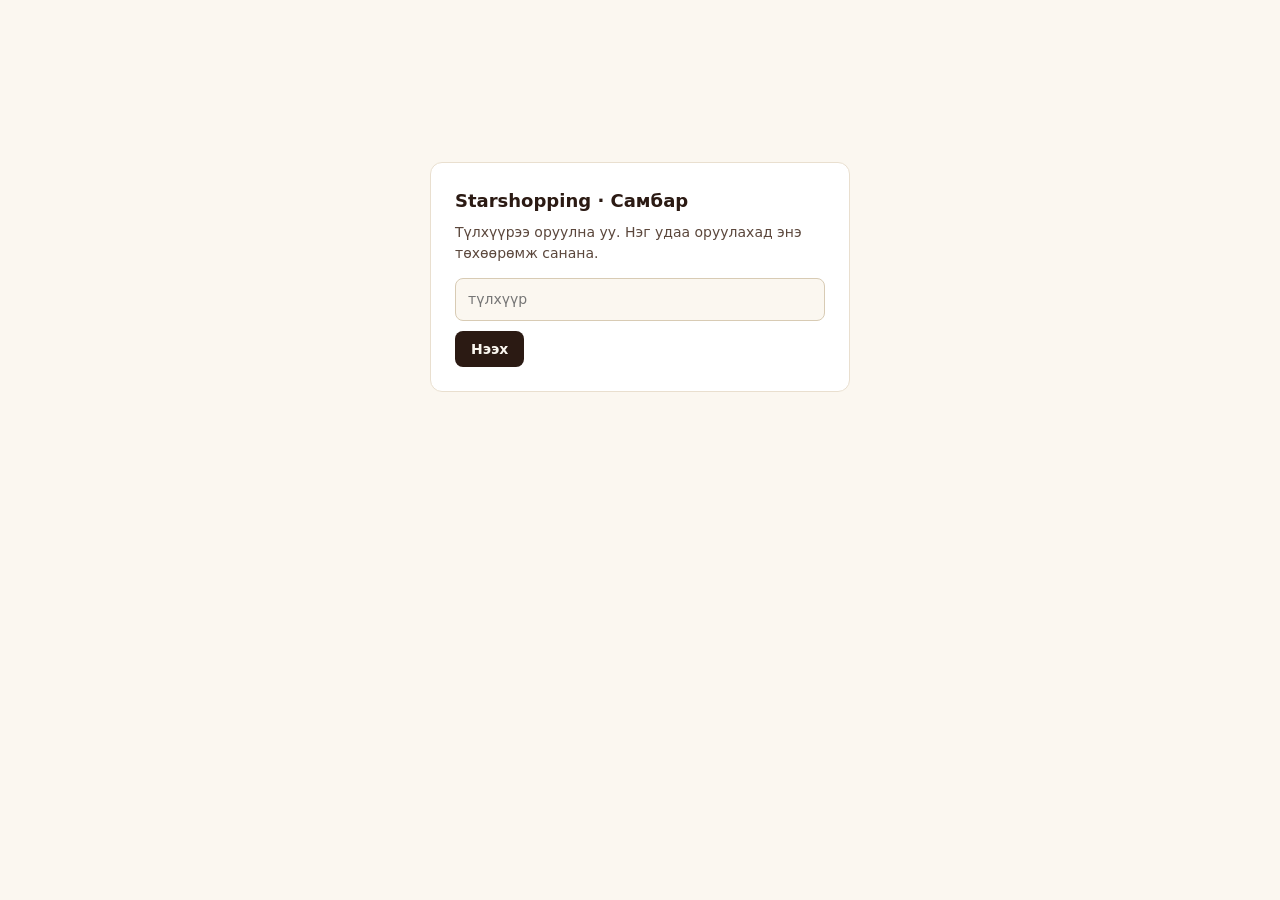
==== board/index.html @ 62c1ef32 "Update index.html" ====
<!doctype html>
<html lang="mn">
<head>
<meta charset="utf-8">
<meta name="viewport" content="width=device-width,initial-scale=1,viewport-fit=cover">
<meta name="robots" content="noindex,nofollow">
<meta name="color-scheme" content="light dark">
<title>Starshopping · Самбар</title>
<script>document.write('<link rel="stylesheet" href="board.css?t='+(Date.now()/60000|0)+'">')</script>
<style>
  .gate{max-width:420px;margin:18vh auto 0;padding:24px;background:var(--s1);border:1px solid var(--ln);border-radius:var(--r);font:14px/1.5 system-ui,sans-serif;color:var(--ink)}
  .gate h1{font-size:18px;margin:0 0 8px}.gate p{color:var(--ink2);margin:0 0 14px}
  .gate input{width:100%;box-sizing:border-box;padding:10px 12px;border:1px solid var(--ln2);border-radius:var(--r-s);background:var(--bg);color:var(--ink);font:inherit}
  .gate button{margin-top:10px;padding:10px 16px;border:0;border-radius:var(--r-s);background:var(--ink);color:var(--bg);font:600 14px system-ui,sans-serif;cursor:pointer}
  .gate .err{color:var(--crit);margin-top:10px}
</style>
</head>
<body>
<div class="gate" id="gate"><h1>Starshopping · Самбар</h1><p>Ачааллаж байна…</p></div>
<!-- Кэшийн хамгаалалт (2026-10-05): GitHub Pages скриптийг 10 минут кэшлэдэг тул push хийсний дараа хуучин код харагддаг байсан.
     Одоо файл бүрд 1 минутын хувилбар (?t=) залгана → push хийснээс 1 минутын дотор шинэ код ачаална. -->
<script>(function(){var t=Math.floor(Date.now()/60000);window.__bt=t;
['icons','render','tests','ops','orders','money','money2','growth','reach','leak','app'].forEach(function(f){document.write('<script src="'+f+'.js?t='+t+'"><\/script>')});})();</script>
</body>
</html>
---- board/board.css ----
:root{color-scheme:light;--bg:#fbf7f0;--s1:#ffffff;--s2:#f6f0e5;--ln:#e9dfcf;--ln2:#d8cbb4;--ln3:#efe7da;--ink:#2b1a13;--ink2:#5b473c;--mut:#786353;--gold:#7f5f24;--gold-a:rgba(127,95,36,.10);--gold-ln:rgba(127,95,36,.5);--good:#0f7a1f;--warn:#8f5f00;--crit:#b02a2a;--blue:#1f5fb0;--f3:#2f6fc0;--on-bm:#fff;--good-a:rgba(15,122,31,.12);--warn-a:rgba(143,95,0,.13);--crit-a:rgba(176,42,42,.12);--blue-a:rgba(47,111,192,.12);--hdr:rgba(251,247,240,.92);--hd2:#f3ece0;--act-h:#efe6d6;--sh:0 8px 26px rgba(69,36,26,.10);--sh2:0 16px 44px rgba(69,36,26,.16);--stage-a:#f4eee2;--stage-b:#ede5d5;--stage-c:#e7ddca;--iso-grid:#e1d6c2;--pc-bg:rgba(255,255,255,.84);--badge-bg:#fff;--badge-ink:#5b473c;--hub:#cfc2ab;--rate-none:#d8cbb4;--rate-hi:#2f6fc0;--rate-mid:#7d9fd1;--rate-lo:#b02a2a;--brain1:#eae2d3;--brain2:#ddd3c0;--brain3:#cfc4ae;--dec-stop:#b02a2a;--dec-go:#1e8a3c;--dec-fix:#2f6fc0;--dec-none:#a08f7c;--st-idle-1:#b6aa96;--st-idle-2:#a59883;--st-idle-3:#938672;--st-idle-4:#6f6252;--st-flow-1:#2f6fc0;--st-flow-2:#255aa0;--st-flow-3:#1c4780;--st-flow-4:#1f5fb0;--st-wait-1:#d29a1c;--st-wait-2:#b28114;--st-wait-3:#8f680f;--st-wait-4:#8f5f00;--st-block-1:#c23a2e;--st-block-2:#9f2e24;--st-block-3:#7e241c;--st-block-4:#b02a2a;--ico-blue:#2f6fc0;--ico-green:#1e8a3c;--ico-light:#ffffff;--ico-body:#45241a;--ico-body-ln:#7a6555;--ico-dots:#87715f;--ico-road:#cbbfa8;--ico-wheel:#45241a;--ico-wheel-ln:#87715f;--ico-chat:#2f6fc0;--ico-chat-ln:#fbf7f0;--ico-ring:#c9bfae;--ico-grey:#b9c4d6;--ico-grey2:#e6ecf6;--ico-screen:#12325f;--ico-card:#c9a26b;--ico-tape:#e9dcc3;--ico-metal:#cfc8bb;--shd:#3b2414;--shd-o:.26;--edge:rgba(255,255,255,.6);--glow-o:.28;--parcel:#d9b36f;--parcel2:#8c6a33;--beam:#4fa3ff;--img-day:block;--img-night:none;--scn-bg:radial-gradient(ellipse 70% 60% at 50% 45%,#f1e4d4 0%,#e8d8c8 55%,#dfcdbb 100%);--r:12px;--r-s:8px;--gap:10px}@media (prefers-color-scheme:dark){:root:not([data-theme="light"]){color-scheme:dark;--bg:#0e0d0c;--s1:#161514;--s2:#1c1a18;--ln:#2a2724;--ln2:#38342f;--ln3:#201e1b;--ink:#ede8df;--ink2:#b3aa9b;--mut:#857d70;--gold:#c9a96a;--gold-a:rgba(201,169,106,.08);--gold-ln:rgba(201,169,106,.38);--good:#7bc08a;--warn:#d9b061;--crit:#d8736b;--blue:#7f9fc4;--f3:#8fabcc;--on-bm:#14110c;--good-a:rgba(123,192,138,.13);--warn-a:rgba(217,176,97,.14);--crit-a:rgba(216,115,107,.15);--blue-a:rgba(143,171,204,.13);--hdr:rgba(14,13,12,.92);--hd2:#1a1816;--act-h:#201d1a;--sh:0 8px 26px rgba(0,0,0,.45);--sh2:0 16px 44px rgba(0,0,0,.65);--stage-a:#1a1816;--stage-b:#12110f;--stage-c:#0d0c0b;--iso-grid:#1c1a17;--pc-bg:rgba(22,21,20,.82);--badge-bg:#121110;--badge-ink:#b3aa9b;--hub:#38342f;--rate-none:#2a2724;--rate-hi:#7f9fc4;--rate-mid:#5b7898;--rate-lo:#c9574f;--brain1:#4a443b;--brain2:#383229;--brain3:#2a261f;--dec-stop:#d8736b;--dec-go:#7bc08a;--dec-fix:#8fabcc;--dec-none:#6f675b;--st-idle-1:#433d35;--st-idle-2:#38332c;--st-idle-3:#2e2a24;--st-idle-4:#8c8476;--st-flow-1:#5b86b8;--st-flow-2:#486f9a;--st-flow-3:#385878;--st-flow-4:#a3c0e0;--st-wait-1:#d2a24a;--st-wait-2:#b08538;--st-wait-3:#8a6a2d;--st-wait-4:#e6c987;--st-block-1:#c9574f;--st-block-2:#a14640;--st-block-3:#7d3732;--st-block-4:#e49a94;--ico-blue:#a3c0e0;--ico-green:#7bc08a;--ico-light:#ece6da;--ico-body:#211f1c;--ico-body-ln:#5a5348;--ico-dots:#6f675b;--ico-road:#433d35;--ico-wheel:#1e1c19;--ico-wheel-ln:#7d7567;--ico-chat:#6b97cc;--ico-chat-ln:#12110f;--ico-ring:#3d4a5e;--ico-grey:#b9c4d6;--ico-grey2:#e6ecf6;--ico-screen:#121c2e;--ico-card:#a98957;--ico-tape:#d8c9a8;--ico-metal:#7d7567;--shd:#000;--shd-o:.55;--edge:rgba(255,255,255,.12);--glow-o:.28;--parcel:#e2bd78;--parcel2:#8c6a33;--beam:#7fd0ff;--img-day:none;--img-night:block;--scn-bg:radial-gradient(ellipse 70% 60% at 50% 45%,#2b282e 0%,#1f1d22 55%,#141216 100%)}}:root[data-theme="dark"]{color-scheme:dark;--bg:#0e0d0c;--s1:#161514;--s2:#1c1a18;--ln:#2a2724;--ln2:#38342f;--ln3:#201e1b;--ink:#ede8df;--ink2:#b3aa9b;--mut:#857d70;--gold:#c9a96a;--gold-a:rgba(201,169,106,.08);--gold-ln:rgba(201,169,106,.38);--good:#7bc08a;--warn:#d9b061;--crit:#d8736b;--blue:#7f9fc4;--f3:#8fabcc;--on-bm:#14110c;--good-a:rgba(123,192,138,.13);--warn-a:rgba(217,176,97,.14);--crit-a:rgba(216,115,107,.15);--blue-a:rgba(143,171,204,.13);--hdr:rgba(14,13,12,.92);--hd2:#1a1816;--act-h:#201d1a;--sh:0 8px 26px rgba(0,0,0,.45);--sh2:0 16px 44px rgba(0,0,0,.65);--stage-a:#1a1816;--stage-b:#12110f;--stage-c:#0d0c0b;--iso-grid:#1c1a17;--pc-bg:rgba(22,21,20,.82);--badge-bg:#121110;--badge-ink:#b3aa9b;--hub:#38342f;--rate-none:#2a2724;--rate-hi:#7f9fc4;--rate-mid:#5b7898;--rate-lo:#c9574f;--brain1:#4a443b;--brain2:#383229;--brain3:#2a261f;--dec-stop:#d8736b;--dec-go:#7bc08a;--dec-fix:#8fabcc;--dec-none:#6f675b;--st-idle-1:#433d35;--st-idle-2:#38332c;--st-idle-3:#2e2a24;--st-idle-4:#8c8476;--st-flow-1:#5b86b8;--st-flow-2:#486f9a;--st-flow-3:#385878;--st-flow-4:#a3c0e0;--st-wait-1:#d2a24a;--st-wait-2:#b08538;--st-wait-3:#8a6a2d;--st-wait-4:#e6c987;--st-block-1:#c9574f;--st-block-2:#a14640;--st-block-3:#7d3732;--st-block-4:#e49a94;--ico-blue:#a3c0e0;--ico-green:#7bc08a;--ico-light:#ece6da;--ico-body:#211f1c;--ico-body-ln:#5a5348;--ico-dots:#6f675b;--ico-road:#433d35;--ico-wheel:#1e1c19;--ico-wheel-ln:#7d7567;--ico-chat:#6b97cc;--ico-chat-ln:#12110f;--ico-ring:#3d4a5e;--ico-grey:#b9c4d6;--ico-grey2:#e6ecf6;--ico-screen:#121c2e;--ico-card:#a98957;--ico-tape:#d8c9a8;--ico-metal:#7d7567;--shd:#000;--shd-o:.55;--edge:rgba(255,255,255,.12);--glow-o:.28;--parcel:#e2bd78;--parcel2:#8c6a33;--beam:#7fd0ff;--img-day:none;--img-night:block;--scn-bg:radial-gradient(ellipse 70% 60% at 50% 45%,#2b282e 0%,#1f1d22 55%,#141216 100%)}*{box-sizing:border-box}html{-webkit-text-size-adjust:100%}body{margin:0;background:var(--bg);color:var(--ink);font:14.5px/1.55 system-ui,-apple-system,"Segoe UI",Roboto,sans-serif;padding:env(safe-area-inset-top) 0 calc(48px + env(safe-area-inset-bottom));-webkit-font-smoothing:antialiased;transition:background-color .2s ease,color .2s ease}.w{max-width:1440px;margin:0 auto;padding:0 18px}a{color:inherit;text-decoration:none}.nm,.kv,.pcv,.vv,.mini b,.row b,.sr b,.pcr b{font-variant-numeric:tabular-nums}/* ── header ── */header{position:sticky;top:0;z-index:30;background:var(--hdr);-webkit-backdrop-filter:blur(14px);backdrop-filter:blur(14px);border-bottom:1px solid var(--ln);padding:11px 0;margin-bottom:18px}.hd{display:flex;align-items:center;gap:var(--gap);flex-wrap:wrap}.bm{width:30px;height:30px;border-radius:9px;background:linear-gradient(135deg,var(--gold),#7f6030);display:grid;place-items:center;color:var(--on-bm);font-weight:800;font-size:14px;flex:none}.bt{font-size:14.5px;font-weight:700;line-height:1.2}.bs{font-size:11.5px;color:var(--mut);line-height:1.3}.sp{flex:1}.chip{font-size:11px;color:var(--ink2);border:1px solid var(--ln2);border-radius:999px;padding:4px 11px;display:inline-flex;align-items:center;gap:6px;white-space:nowrap;background:var(--s1)}.chip.gold{border-color:var(--gold-ln);color:var(--gold);font-weight:650}.chip.gold em{font-style:normal;color:var(--mut);font-weight:400}.chip.crit{border-color:var(--crit);color:var(--crit);font-weight:750}.dot{width:6px;height:6px;border-radius:50%;background:var(--good)}.dot.off{background:var(--mut)}.rf,.tb{background:transparent;color:var(--gold);border:1px solid var(--gold-ln);padding:6px 14px;border-radius:var(--r-s);font:inherit;font-weight:650;font-size:12.5px;line-height:1.2;cursor:pointer}.rf:hover,.tb:hover{border-color:var(--gold);background:var(--gold-a)}.tb{color:var(--ink2);border-color:var(--ln2);padding:6px 11px;white-space:nowrap}.tb:focus-visible,.rf:focus-visible{outline:2px solid var(--gold);outline-offset:2px}/* ── KPI ── */.kpi{display:grid;grid-template-columns:repeat(7,1fr);gap:var(--gap);margin-bottom:18px}@media(max-width:1340px){.kpi{grid-template-columns:repeat(4,1fr)}}@media(max-width:1100px){.kpi{grid-template-columns:repeat(3,1fr)}}@media(max-width:620px){.kpi{grid-template-columns:repeat(2,1fr)}}.k{background:var(--s1);border:1px solid var(--ln);border-radius:var(--r);padding:13px 14px 12px;min-width:0}.kl{color:var(--mut);font-size:10px;text-transform:uppercase;letter-spacing:.1em;font-weight:700}.kv{font-size:24px;font-weight:700;margin-top:6px;letter-spacing:-.02em;line-height:1.1;overflow-wrap:anywhere}.ks{color:var(--ink2);font-size:11.5px;margin-top:4px;line-height:1.4}.k.good .kv{color:var(--good)}.k.crit .kv{color:var(--crit)}.k.warn .kv{color:var(--warn)}.k.sea{padding:0;position:relative;cursor:pointer}.k.sea>summary{list-style:none;padding:13px 14px 12px;display:block}.k.sea>summary::-webkit-details-marker{display:none}.k.sea>summary::after{content:"▾";position:absolute;right:12px;top:11px;color:var(--mut);font-size:11px}.k.sea[open]>summary::after{content:"▴"}.k.sea[open]{border-color:var(--ln2)}.sl{position:absolute;right:-1px;left:auto;width:330px;max-width:88vw;top:100%;margin-top:6px;background:var(--s1);border:1px solid var(--ln2);border-radius:var(--r);z-index:60;max-height:320px;overflow:auto;box-shadow:var(--sh2);padding:4px 0}.sr{display:flex;justify-content:space-between;gap:10px;padding:8px 13px;font-size:12px;border-bottom:1px solid var(--ln3)}.sr span{color:var(--ink2);flex:1;min-width:0}.sr b{white-space:nowrap;font-weight:650;flex:none}.sr.good b{color:var(--good)}.sr.warn b{color:var(--warn)}.sr.crit b{color:var(--crit)}.si{padding:2px 13px 8px;font-size:10.5px;color:var(--mut);line-height:1.45}.si.sn{border-top:1px solid var(--ln);padding-top:8px;margin-top:2px}/* ── duties table ── */table.dut td{white-space:normal;vertical-align:top}table.dut td.wh{color:var(--mut);font-size:11.5px;white-space:nowrap}table.dut .dh{color:var(--mut);font-size:11px;margin-top:3px;line-height:1.45;max-width:340px}.ds{display:inline-block;padding:3px 9px;border-radius:999px;font-size:10.5px;font-weight:700;white-space:nowrap}.ds.ok{background:var(--good-a);color:var(--good)}.ds.warn{background:var(--warn-a);color:var(--warn)}.ds.crit{background:var(--crit-a);color:var(--crit)}.ds.auto{background:var(--blue-a);color:var(--f3)}tr.r-crit td{background:var(--crit-a)}/* ── stage ── */.main{display:grid;grid-template-columns:1fr 330px;gap:14px;align-items:start}.main>div{min-width:0} /* a wide table inside must scroll in its box, not widen the page */@media(max-width:1100px){.main{grid-template-columns:1fr}}.stage{background:radial-gradient(ellipse 66% 52% at 50% 46%,var(--stage-a) 0%,var(--stage-b) 68%,var(--stage-c) 100%);border:1px solid var(--ln);border-radius:16px;padding:6px;overflow:hidden;position:relative}.scene{position:relative}.scene svg{display:block;width:100%;height:auto}.legend{display:flex;flex-wrap:wrap;gap:6px 16px;padding:10px 12px;border-top:1px solid var(--ln);margin-top:4px;font-size:11px;color:var(--mut)}.lg{display:inline-flex;align-items:center;gap:6px}.sw{width:9px;height:9px;border-radius:2px;transform:rotate(45deg)}.pc{position:absolute;background:var(--pc-bg);-webkit-backdrop-filter:blur(7px);backdrop-filter:blur(7px);border:1px solid var(--ln2);border-radius:var(--r);padding:10px 12px 9px;display:block;box-shadow:var(--sh)}.pc:hover{border-color:var(--gold)}.pct{font-size:8.6px;letter-spacing:.14em;font-weight:800;color:var(--st);display:flex;align-items:center;gap:7px;white-space:nowrap}.pcd{width:7px;height:7px;border-radius:2px;transform:rotate(45deg);background:var(--st);flex:none}.pcv{font-size:21px;font-weight:750;margin:6px 0 8px;line-height:1;color:var(--ink)}.pcv em{font-style:normal;font-size:10px;color:var(--mut);font-weight:500;margin-left:6px;letter-spacing:0}.pcr{display:flex;justify-content:space-between;gap:9px;font-size:10.4px;color:var(--mut);border-top:1px solid var(--ln3);padding:4px 0 3px}.pcr b{font-weight:650;color:var(--ink2);white-space:nowrap}.pca{color:var(--gold);font-size:10px;font-weight:700;margin-top:6px;letter-spacing:.02em}@media(max-width:1260px){.pc{padding:8px 10px 7px}.pct{font-size:8px;letter-spacing:.11em}.pcv{font-size:18px;margin:5px 0 6px}.pcv em{font-size:9.4px;margin-left:5px}.pcr{font-size:9.6px;padding:3px 0 2px}.pca{font-size:9.4px;margin-top:5px}}/* ── icon motion (unchanged) ── */.ico{transform-box:fill-box}.fl{animation:fall 2.4s ease-in infinite}.fl.b{animation-delay:.8s}.fl.c{animation-delay:1.6s}@keyframes fall{0%{transform:translateY(0);opacity:0}15%{opacity:1}70%{transform:translateY(20px);opacity:1}85%{transform:translateY(24px);opacity:0}100%{opacity:0}}.dp{animation:drop 2.4s ease-out infinite;animation-delay:.6s}@keyframes drop{0%,40%{transform:translateY(-4px);opacity:0}55%{opacity:1}100%{transform:translateY(12px);opacity:0}}.pl{transform-box:fill-box;transform-origin:center;animation:puls 2s ease-in-out infinite}@keyframes puls{0%,100%{transform:scale(1);opacity:.85}50%{transform:scale(1.18);opacity:1}}.wv{opacity:0;transform-box:fill-box;transform-origin:left center;animation:wave 2.1s ease-out infinite}.wv.b{animation-delay:.35s}.wv.c{animation-delay:.7s}@keyframes wave{0%{opacity:0;transform:scaleX(.6)}30%{opacity:.95}100%{opacity:0;transform:scaleX(1)}}.bb{transform-box:fill-box;transform-origin:bottom left;animation:pop 3.2s ease-in-out infinite}.bb.b{transform-origin:bottom right;animation-delay:1.6s}@keyframes pop{0%{transform:scale(.4);opacity:0}10%{transform:scale(1.06);opacity:1}18%{transform:scale(1)}70%{transform:scale(1);opacity:1}82%{transform:scale(.9);opacity:0}100%{opacity:0}}.dt{animation:bounce 1.1s ease-in-out infinite}.dt.b{animation-delay:.16s}.dt.c{animation-delay:.32s}@keyframes bounce{0%,60%,100%{transform:translateY(0);opacity:.55}30%{transform:translateY(-3.5px);opacity:1}}.stp{transform-box:fill-box;transform-origin:center;animation:stamp 3s cubic-bezier(.45,0,.2,1) infinite}@keyframes stamp{0%{transform:translateY(-8px) scale(.85);opacity:0}18%{opacity:1}34%{transform:translateY(16px) scale(1)}44%{transform:translateY(12px) scale(1)}78%{transform:translateY(12px) scale(1);opacity:1}92%{transform:translateY(-8px) scale(.85);opacity:0}100%{opacity:0}}.ck{animation:draw 2.8s ease-in-out infinite}@keyframes draw{0%{stroke-dashoffset:24}25%{stroke-dashoffset:0}80%{stroke-dashoffset:0}92%{stroke-dashoffset:24}100%{stroke-dashoffset:24}}.trk{animation:bob 1.7s ease-in-out infinite}@keyframes bob{0%,100%{transform:translate(0,0)}25%{transform:translate(1px,-1px)}75%{transform:translate(-1px,0)}}.whl{transform-box:fill-box;transform-origin:center;animation:spin 1.5s linear infinite}@keyframes spin{to{transform:rotate(360deg)}}.rd{animation:road 1.2s linear infinite}@keyframes road{to{stroke-dashoffset:-14}}.ico.fast .fl,.ico.fast .dp{animation-duration:1.3s}.ico.fast .fl.b{animation-delay:.43s}.ico.fast .fl.c{animation-delay:.86s}.ico.fast .pl{animation-duration:1.1s}.ico.fast .wv{animation-duration:1.2s}.ico.fast .wv.b{animation-delay:.2s}.ico.fast .wv.c{animation-delay:.4s}.ico.fast .bb{animation-duration:1.9s}.ico.fast .bb.b{animation-delay:.95s}.ico.fast .stp{animation-duration:1.8s}.ico.fast .ck{animation-duration:1.6s}.ico.fast .whl{animation-duration:.55s}.ico.fast .rd{animation-duration:.45s}.ico.fast .trk{animation-duration:1s}.ico.dim{opacity:.42}.lnk{animation:march 1.4s linear infinite}@keyframes march{to{stroke-dashoffset:-16}}.lnk.fast{animation-duration:.6s}@media(prefers-reduced-motion:reduce){.fl,.dp,.pl,.wv,.bb,.dt,.stp,.ck,.trk,.whl,.rd,.lnk{animation:none}.wv,.bb{opacity:1}.ck{stroke-dashoffset:0}}/* ── sections ── */h2{font-size:10.5px;letter-spacing:.16em;text-transform:uppercase;color:var(--mut);margin:28px 0 11px;font-weight:700;display:flex;align-items:center;gap:10px}h2:after{content:"";flex:1;height:1px;background:var(--ln)}.side{background:var(--s1);border:1px solid var(--ln);border-radius:14px;overflow:hidden;position:sticky;top:78px}.sh{padding:12px 15px;border-bottom:1px solid var(--ln);display:flex;align-items:center;gap:8px}.sh b{font-size:10.5px;letter-spacing:.12em;text-transform:uppercase;color:var(--gold);font-weight:700}.row{display:flex;justify-content:space-between;gap:12px;padding:8px 15px;font-size:12.5px;border-bottom:1px solid var(--ln3)}.row:last-child{border-bottom:0}.row span{color:var(--ink2)}.row b{font-weight:650;white-space:nowrap}.row.hd2{background:var(--hd2);color:var(--mut);font-size:10px;text-transform:uppercase;letter-spacing:.1em;font-weight:700;padding:7px 15px;border-bottom:1px solid var(--ln)}.row b.good{color:var(--good)}.row b.crit{color:var(--crit)}.row b.warn{color:var(--warn)}.note{padding:11px 15px;font-size:11.5px;color:var(--mut);line-height:1.5;border-top:1px solid var(--ln)}.rail{display:grid;grid-template-columns:repeat(6,1fr);gap:var(--gap)}@media(max-width:1000px){.rail{grid-template-columns:repeat(3,1fr)}}@media(max-width:560px){.rail{grid-template-columns:repeat(2,1fr)}}.r3{grid-template-columns:repeat(3,1fr)}@media(max-width:560px){.r3{grid-template-columns:repeat(2,1fr)}}.act{background:var(--s1);border:1px solid var(--ln);border-radius:var(--r);padding:13px 14px;display:block;transition:border-color .15s,background-color .15s}.act:hover{border-color:var(--gold);background:var(--act-h)}.act .ic{font-size:17px;line-height:1}.act .nm{font-weight:650;margin-top:8px;font-size:13px}.act .sb{color:var(--mut);font-size:11px;margin-top:2px}.todo{background:var(--s1);border:1px solid var(--ln);border-radius:var(--r);overflow:hidden}.td{display:flex;gap:11px;align-items:flex-start;padding:12px 15px;border-bottom:1px solid var(--ln)}.td:last-child{border-bottom:0}.pri{width:3px;align-self:stretch;border-radius:2px;flex:none;background:var(--ln2)}.pri.p1{background:var(--crit)}.pri.p2{background:var(--warn)}.td .tx{flex:1;font-size:13.5px;line-height:1.45}.go{color:var(--gold);font-size:11.5px;font-weight:650;white-space:nowrap;border:1px solid var(--ln2);padding:5px 10px;border-radius:7px;display:inline-block}.go:hover{border-color:var(--gold);background:var(--gold-a)}.t{background:var(--s1);border:1px solid var(--ln);border-radius:14px;padding:17px 19px;margin-bottom:11px}.t.stop{border-color:var(--crit)}.t.go{border-color:var(--good)}.t.fix{border-color:var(--warn)}.th{display:flex;flex-wrap:wrap;gap:11px;align-items:center;justify-content:space-between}.tn{font-size:17px;font-weight:700}.b{padding:5px 14px;border-radius:999px;font-size:11.5px;font-weight:800;letter-spacing:.05em;display:inline-flex;gap:6px}.b.stop{background:var(--crit-a);color:var(--crit)}.b.go{background:var(--good-a);color:var(--good)}.b.wait{background:var(--blue-a);color:var(--f3)}.b.fix{background:var(--warn-a);color:var(--warn)}.hy{color:var(--mut);font-size:12px;margin-top:7px;font-style:italic}.rs{color:var(--ink2);font-size:13px;margin-top:9px;line-height:1.5}.track{height:6px;background:var(--ln);border-radius:3px;margin-top:13px;position:relative;overflow:hidden}.track>i{display:block;height:100%;border-radius:3px;background:var(--f3)}.track>u{position:absolute;top:-3px;width:2px;height:12px;background:var(--crit);border-radius:1px}.tl{display:flex;justify-content:space-between;color:var(--mut);font-size:10.5px;margin-top:5px}.mini{display:grid;grid-template-columns:repeat(auto-fit,minmax(82px,1fr));gap:9px;margin-top:13px;padding-top:13px;border-top:1px solid var(--ln)}.mini div{font-size:10.5px;color:var(--mut)}.mini b{display:block;color:var(--ink);font-size:14.5px;font-weight:650;margin-bottom:2px}.al{background:var(--s1);border:1px solid var(--ln);border-left:3px solid var(--warn);border-radius:9px;padding:11px 14px;margin-bottom:7px;font-size:13px;display:flex;gap:10px;align-items:baseline}.al.crit{border-left-color:var(--crit)}.al .tag{font-size:9.5px;text-transform:uppercase;letter-spacing:.08em;color:var(--mut);font-weight:700;flex:none}.sc{overflow-x:auto;background:var(--s1);border:1px solid var(--ln);border-radius:var(--r)}table{width:100%;border-collapse:collapse;font-size:12.5px}th,td{text-align:left;padding:9px 12px;border-bottom:1px solid var(--ln);white-space:nowrap}tr:last-child td{border-bottom:0}th{color:var(--mut);font-size:9.5px;text-transform:uppercase;letter-spacing:.08em;font-weight:700}.em{color:var(--mut);font-size:13px;padding:17px;background:var(--s1);border:1px dashed var(--ln2);border-radius:var(--r);text-align:center}footer{margin-top:34px;padding-top:16px;border-top:1px solid var(--ln);color:var(--mut);font-size:11px;display:flex;flex-wrap:wrap;gap:5px 18px}/* ── phone ── */.stack{display:none}@media(max-width:900px){.scene{display:none}.stage{background:none;border:0;padding:0}.legend{display:none}.stack{display:block}.w{padding:0 14px}header{padding:9px 0;margin-bottom:14px}.hd{gap:8px}.bs{font-size:11px}.kv{font-size:22px}.k{padding:12px 12px 11px}.side{position:static}}.sp2{background:var(--s1);border:1px solid var(--ln);border-radius:var(--r);padding:12px 14px;margin-bottom:8px;display:flex;gap:12px;align-items:center}.sp2 .d{width:10px;height:10px;border-radius:3px;transform:rotate(45deg);flex:none}.sp2 .tt{flex:1;min-width:0}.sp2 .n1{font-size:11px;letter-spacing:.08em;text-transform:uppercase;color:var(--mut);font-weight:700}.sp2 .n2{font-size:12px;color:var(--ink2);margin-top:2px}.sp2 .vv{font-size:19px;font-weight:700}
/* theme toggle */.tb{min-width:104px;text-align:center}
select{background-color:var(--s2);color:var(--ink)}select option{background:var(--s1);color:var(--ink)}
/* НҮҮР v2 (2026-10-05): мөнгө / үйл ажиллагаа / Meta */
.sec{display:flex;align-items:center;gap:8px;flex-wrap:wrap;margin:20px 0 9px}.sec:first-child{margin-top:0}.sec b{font-size:10.5px;letter-spacing:.16em;text-transform:uppercase;color:var(--mut);font-weight:700}.sec .sd{font-size:11px;color:var(--mut)}.sec select{font:inherit;font-size:12px;padding:5px 8px;border:1px solid var(--ln2);border-radius:var(--r-s);max-width:220px}
.seg{display:inline-flex;border:1px solid var(--ln2);border-radius:999px;overflow:hidden}.pt{font:inherit;font-size:12px;font-weight:650;padding:5px 13px;background:transparent;color:var(--ink2);border:0;cursor:pointer}.pt.on{background:var(--ink);color:var(--bg)}
.krow{display:grid;gap:var(--gap);margin-bottom:12px;grid-template-columns:repeat(var(--c,4),minmax(0,1fr))}.krow3{--c:3}.krow4{--c:4}.krow5{--c:5}.krow6{--c:6}.krow7{--c:7}
@media(max-width:1100px){.krow4,.krow5,.krow6{--c:3}.krow7{--c:4}}@media(max-width:700px){.krow,.krow4,.krow5,.krow6,.krow7{--c:2}.krow3{--c:1}}
[data-per="m"] .per.a,[data-per="a"] .per.m{display:none}
.k.mt .kv{font-size:27px}.k.mt .sl{width:380px}
a.k.cnt{display:block;transition:border-color .15s}a.k.cnt:hover{border-color:var(--gold)}a.k.cnt.zero .kv{color:var(--mut)}a.k.cnt.crit .kv{color:var(--crit)}a.k.cnt.warn .kv{color:var(--warn)}
#metaw details.ads{margin-top:4px}#metaw details.ads>summary{cursor:pointer;color:var(--ink2);font-size:12.5px;padding:6px 2px}#metaw .sc{margin-top:6px}#metaw .dh{color:var(--mut);font-size:11px;margin-top:3px;line-height:1.4}
.repf{display:flex;gap:8px;align-items:center;flex-wrap:wrap;padding:10px 15px;border-bottom:1px solid var(--ln)}.repf input[type=date]{font:inherit;font-size:12px;padding:4px 7px;border:1px solid var(--ln2);border-radius:var(--r-s);background:var(--s2);color:var(--ink);flex:1;min-width:120px}

/* ── НҮҮР v4 «Нэг дэлгэц» (2026-10-22, эзний баталсан mockup): зүүн Өнөөдөр · төв 3D · баруун цонх · доод мөнгө · доошоо хураангуй.
   Фонт: Manrope (UI) + JetBrains Mono (тоо, шошго). Өнгө — дээрх токенууд хэвээр. ── */
body.v4{font-family:"Manrope",system-ui,-apple-system,"Segoe UI",sans-serif;font-size:13.5px;padding-bottom:env(safe-area-inset-bottom)}
body.v4 .w4{max-width:none;padding:0}
body.v4 header{margin-bottom:0;padding:8px 0}
body.v4 header .hd{padding:0 16px;flex-wrap:nowrap;overflow-x:auto;scrollbar-width:none}
body.v4 header .hd::-webkit-scrollbar{display:none}
body.v4 .bm{width:26px;height:26px;border-radius:7px;font-size:12px}
body.v4 .bt{font-size:14px;font-weight:800}body.v4 .bs{font-family:"JetBrains Mono",ui-monospace,monospace;font-size:10.5px;white-space:nowrap}
body.v4 .nav{margin:0 0 0 14px;gap:2px;flex-wrap:nowrap}body.v4 .nav a{padding:6px 11px;border-color:transparent;background:transparent;font-size:12.5px}body.v4 .nav a.on{background:var(--ink);color:var(--bg)}
body.v4 .chip{font-family:"JetBrains Mono",ui-monospace,monospace;font-size:10.5px}
body.v4 .em{padding:10px}
.st4{display:grid;grid-template-columns:280px minmax(0,1fr) 460px;position:relative;height:calc(100vh - 170px);min-height:560px;max-height:880px;border-top:1px solid var(--ln)}
.st4.closed{grid-template-columns:280px minmax(0,1fr) 0}.st4.closed .drw4{display:none}
.rail4,.drw4{background:var(--s1);min-height:0;overflow:auto;display:flex;flex-direction:column;min-width:0}
.rail4{border-right:1px solid var(--ln)}.drw4{border-left:1px solid var(--ln)}
.ph{padding:13px 16px 9px;display:flex;align-items:baseline;gap:8px;border-bottom:1px solid var(--ln3);position:sticky;top:0;background:var(--s1);z-index:2}
.ph.sub{position:static;margin-top:6px;border-top:1px solid var(--ln3)}
.ph b{font-size:15px;font-weight:800;letter-spacing:-.01em}.ph .n{font-family:"JetBrains Mono",ui-monospace,monospace;font-size:11px;color:var(--mut)}
.ph .x{margin-left:auto;border:0;background:transparent;color:var(--mut);font-size:18px;cursor:pointer;line-height:1;padding:0 2px}
.todo4{list-style:none;margin:0;padding:6px 8px;display:flex;flex-direction:column;gap:1px}
.todo4 li{display:grid;grid-template-columns:34px minmax(0,1fr) auto;gap:10px;align-items:center;padding:9px 8px;border-radius:10px}
.todo4 li:hover{background:var(--s2)}
.todo4 .cnt{font-family:"JetBrains Mono",ui-monospace,monospace;font-weight:700;font-size:18px;letter-spacing:-.03em;text-align:right;font-variant-numeric:tabular-nums;color:var(--mut)}
.todo4 .cnt.crit{color:var(--crit)}.todo4 .cnt.warn{color:var(--warn)}.todo4 .cnt.ok{color:var(--good)}
.todo4 .tt4{font-size:13px;line-height:1.35;min-width:0;overflow-wrap:anywhere}.todo4 .tt4 small{display:block;color:var(--mut);font-size:11px;margin-top:1px}
.todo4.nx li{grid-template-columns:10px minmax(0,1fr);row-gap:6px}.todo4.nx .pri{grid-column:1;grid-row:1/3;align-self:start;display:block;width:4px;min-width:4px;height:26px;border-radius:2px}.todo4.nx .tt4{grid-column:2;grid-row:1}.todo4.nx .go4{grid-column:2;grid-row:2;justify-self:start}.todo4.nx li>span:empty{display:none}.todo4 .pri{width:4px;height:26px;border-radius:2px;background:var(--ln2)}.todo4 .pri.p1{background:var(--crit)}.todo4 .pri.p2{background:var(--warn)}
.go4{font:600 11.5px "Manrope",system-ui,sans-serif;color:var(--ink);background:var(--s2);border:1px solid var(--ln);border-radius:8px;padding:5px 9px;text-decoration:none;white-space:nowrap;cursor:pointer}
.go4.p{background:var(--ink);color:var(--bg);border-color:var(--ink)}
.rail4 .foot{margin-top:auto;padding:12px 16px;border-top:1px solid var(--ln3);font-size:11.5px;color:var(--mut);line-height:1.5}
.em4{padding:10px 16px;color:var(--mut);font-size:12.5px}
.map4{position:relative;min-width:0;min-height:0;display:flex;flex-direction:column}
.map4 .stage{border:0;border-radius:0;flex:1;display:flex;flex-direction:column;justify-content:center;padding:0;overflow:hidden;min-height:0}
.map4 .sbox{position:relative;width:100%;height:558px;overflow:hidden}
.map4 .scene{position:absolute;left:0;top:0;width:1000px;height:558px;transform-origin:top left}
.map4 .scene svg.live{position:absolute;left:0;top:0;width:1000px;height:558px;display:block}
.map4 .legend{position:static;display:flex;margin:6px 16px 8px;background:none;border:0;padding:0;font-size:10.5px}
.map4 .stack{display:none}
.hint4,.reopen{position:absolute;right:14px;top:10px;font-family:"JetBrains Mono",ui-monospace,monospace;font-size:10.5px;color:var(--mut);background:var(--pc-bg);border:1px solid var(--ln);border-radius:999px;padding:4px 10px;z-index:2}
.reopen{display:none;font:600 12px "Manrope",system-ui,sans-serif;color:var(--ink);cursor:pointer;top:36px}
.st4.closed .reopen{display:block}
button.pc{font:inherit;text-align:left;color:inherit;cursor:pointer;transition:border-color .15s,box-shadow .15s}
button.pc:focus-visible,button.pc.sel{outline:2px solid var(--gold);outline-offset:2px}
.pc .pcb{margin-top:6px;display:flex;gap:4px;flex-wrap:wrap}
.pc .pcb span{font-family:"JetBrains Mono",ui-monospace,monospace;font-size:9.5px;padding:1px 6px;border-radius:999px;background:var(--s2);color:var(--ink2)}
.pc .pcb span.on{background:var(--good-a);color:var(--good)}.pc .pcb span.w{background:var(--warn-a);color:var(--warn)}.pc .pcb span.c{background:var(--crit-a);color:var(--crit)}
.pane4{display:none;padding:12px 16px 20px}.pane4.on{display:block}
.pane4 h2,.pane4 .h4{font-size:11px;letter-spacing:.08em;text-transform:uppercase;color:var(--mut);margin:16px 0 8px;font-weight:700}
.pane4 h2:after{display:none}
.k4{display:grid;grid-template-columns:1fr 1fr;gap:8px;margin:2px 0 12px}
.k4 div{background:var(--s2);border-radius:10px;padding:9px 11px;min-width:0}
.k4 .l{font-size:10.5px;color:var(--mut);font-family:"JetBrains Mono",ui-monospace,monospace}
.k4 .v{font-weight:800;font-size:18px;letter-spacing:-.02em;font-variant-numeric:tabular-nums;overflow-wrap:anywhere}
.k4 .v.c{color:var(--crit)}.k4 .v.g{color:var(--good)}.k4 .v.w{color:var(--warn)}
.note4{font-size:11.5px;color:var(--mut);line-height:1.5;margin-top:8px}
.acts4{display:flex;gap:6px;flex-wrap:wrap;margin:8px 0 12px}
.drw4 .krow,.drw4 .krow4{grid-template-columns:repeat(2,minmax(0,1fr))}
.drw4 .mgrid{grid-template-columns:1fr;margin-top:8px}
.drw4 .adc{padding:10px 10px 8px}.drw4 .adc .sc{overflow-x:auto}
.drw4 table.adt th:nth-child(6),.drw4 table.adt td:nth-child(6){display:none}
.drw4 table.adt td{white-space:nowrap}.drw4 table.adt td:nth-child(2) .sm{display:block;max-width:150px;overflow:hidden;text-overflow:ellipsis}.drw4 table.adt tr.adg td{white-space:normal}
.drw4 #metaw .sec{margin-top:14px}
.drw4 .t{margin-bottom:10px}
.money4{display:grid;grid-template-columns:repeat(3,minmax(0,1.25fr)) repeat(4,minmax(0,1fr));border-top:1px solid var(--ln);border-bottom:1px solid var(--ln);background:var(--s1)}
.money4 .mb{padding:12px 16px;border-right:1px solid var(--ln3);min-width:0}
.money4 .mb:last-child{border-right:0}
.money4 .l{font-family:"JetBrains Mono",ui-monospace,monospace;font-size:10.5px;color:var(--mut);display:flex;gap:6px;align-items:center}
.money4 .l .seg{margin-left:auto}.money4 .pt{font-size:10px;padding:1px 8px}
.money4 .kv{font-size:24px;margin-top:3px}.money4 .mini .kv{font-size:17px}
.money4 .ks{white-space:nowrap;overflow:hidden;text-overflow:ellipsis}
.money4 .per{display:block}
.money4 .kv.good{color:var(--good)}.money4 .kv.crit{color:var(--crit)}.money4 .kv.warn{color:var(--warn)}
.more4{padding:26px 16px 40px;max-width:1440px;margin:0 auto}
.more4 .mh{font-size:13px;letter-spacing:.02em;color:var(--mut);margin:0 0 10px;font-weight:700;text-transform:none}.more4 .mh:after{display:none}
.acc4{display:grid;grid-template-columns:1fr;gap:10px}
.acc4 details.ac{background:var(--s1);border:1px solid var(--ln);border-radius:12px;overflow:hidden}
.acc4 details.ac>summary{list-style:none;cursor:pointer;padding:12px 14px;display:flex;align-items:center;gap:8px;font-size:13px}
.acc4 details.ac>summary::-webkit-details-marker{display:none}
.acc4 details.ac>summary .n{font-family:"JetBrains Mono",ui-monospace,monospace;font-size:11px;color:var(--mut);margin-left:auto}
.acc4 .acb{padding:0 14px 14px}
.acc4 .acb h2{margin-top:16px}
body.v4 footer{padding:0 16px}
@media(max-width:1280px){.st4{grid-template-columns:250px minmax(0,1fr) 400px}.st4.closed{grid-template-columns:250px minmax(0,1fr) 0}}
@media(max-width:980px){
  .st4,.st4.closed{display:block;height:auto;min-height:0}
  .rail4,.drw4{border:0;border-bottom:1px solid var(--ln);display:flex}.st4.closed .drw4{display:none}
  .map4 .legend{position:static;display:inline-flex;margin:8px 16px}
  .money4{grid-template-columns:repeat(3,1fr)}.money4 .mini{display:none}
  .ph{position:static}
}
@media(max-width:620px){
  .map4 .sbox,.hint4,.reopen{display:none}.map4 .stack{display:block;padding:10px 12px}button.sp2{width:100%;font:inherit;text-align:left;cursor:pointer}
  .money4{grid-template-columns:1fr 1fr}.money4 .mb:nth-child(3){grid-column:1/-1}
}
/* Зар удирдах */
.adc{background:var(--s1);border:1px solid var(--ln);border-radius:var(--r);padding:10px 12px 8px;margin-bottom:12px}
.adh{display:flex;align-items:center;gap:8px;flex-wrap:wrap;margin-bottom:8px;font-size:12.5px}
.adc .sc{border-radius:var(--r-s)}
.adc .pill{display:inline-block;padding:2px 8px;border-radius:999px;font-size:11px;font-weight:600;background:var(--s2);color:var(--ink2);white-space:nowrap}
.adc .pill.st-on{background:var(--good-a);color:var(--good)}.adc .pill.st-wait{background:var(--blue-a);color:var(--blue)}.adc .pill.st-rev{background:var(--warn-a);color:var(--warn)}.adc .pill.st-bad{background:var(--crit-a);color:var(--crit)}.adc .pill.st-off,.adc .pill.st-up,.adc .pill.st-none{background:var(--s2);color:var(--mut)}
table.adt{font-size:12.5px}table.adt th{font-size:10.5px;letter-spacing:.06em;text-transform:uppercase;color:var(--mut);background:var(--s2)}
table.adt td{vertical-align:middle;white-space:normal}table.adt td:first-child,table.adt th:first-child{width:26px;padding-right:0}
table.adt tr.adg td{background:var(--s2);padding:6px 12px;font-size:12px}
table.adt tr.ak-on td{background:rgba(15,122,31,.04)}table.adt tr.ak-wait td{background:rgba(31,95,176,.05)}
.adc .btn{padding:5px 9px;border:1px solid var(--ln2);border-radius:8px;background:var(--s1);color:var(--ink);font:600 12px system-ui,sans-serif;cursor:pointer;margin:1px 3px 1px 0}
.adc .btn.go{background:var(--ink);color:var(--bg);border-color:var(--ink)}.adc .btn:disabled{opacity:.5;cursor:default}
.adsel[hidden]{display:none}.adsel{display:inline-flex;align-items:center;gap:6px;padding:4px 6px 4px 10px;border-radius:999px;background:var(--gold-a);border:1px solid var(--gold-ln);font-size:12px}
.adc .out{display:none;margin:0 0 8px;padding:9px 12px;border-radius:var(--r-s);background:var(--good-a);font-size:12.5px;line-height:1.45}
.adc .out.on{display:block}.adc .out.bad{background:var(--warn-a)}
.adc .out [class^="adr-"]{padding:3px 0}.adc .out .adr-bad{color:var(--crit)}
.adold{margin-top:8px}.adold>summary{cursor:pointer;font-size:12px;color:var(--mut);padding:6px 2px}
.adc .si.sn{margin-top:8px}

/* CC 2026-10-22: «Төсөв нэмэх үү?» карт */
.bud4{border:1px solid var(--line,rgba(0,0,0,.12));border-left-width:1px;border-radius:12px;padding:10px 12px;margin:0 0 12px;background:var(--s1,transparent)}
.bud4 .bh{display:flex;justify-content:space-between;gap:8px;align-items:baseline;flex-wrap:wrap}
.bud4 .bh b{font-size:15px}.bud4 .bh span{font-size:11.5px;color:var(--mut)}
.bud4 .bw{font-size:12.5px;margin:4px 0 8px;line-height:1.45}
.bud4.grow .bh b{color:var(--good)}.bud4.cut .bh b{color:var(--crit)}.bud4.stock .bh b,.bud4.hold .bh b{color:var(--warn)}
.bud4 .bs{font-size:12.5px;background:var(--s2);border-radius:8px;padding:7px 9px;margin:0 0 8px}
.bud4 .bc{list-style:none;margin:4px 0 0;padding:0;font-size:12px;line-height:1.6}
.bud4 .bc .y{color:var(--good)}.bud4 .bc .x{color:var(--mut)}
.plan{background:var(--s1);border:1px solid var(--ln);border-radius:14px;padding:12px 14px;margin:8px 0 12px}.plan .pv0{font-size:14px;margin-bottom:8px}.plan .pgrid{display:grid;grid-template-columns:repeat(auto-fit,minmax(230px,1fr));gap:8px}.plan .pt4{background:var(--bg);border:1px solid var(--ln);border-radius:12px;padding:10px 12px}.plan .pt4.crit{border-color:rgba(176,42,42,.5)}.plan .pt4.good{border-color:rgba(46,154,90,.4)}.plan .pl{font-size:12px;font-weight:700}.plan .pv{font-size:20px;letter-spacing:-.02em;margin-top:4px}.plan .pv .of{font-size:12px;color:var(--mut)}.plan .pr{font-size:11.5px;color:var(--mut);margin-top:4px;line-height:1.35}.plan .pa{font-size:12px;font-weight:600;margin-top:6px}.plan .pa.ok{color:var(--good,#2e9a5a)}.plan .bar{height:6px;background:var(--s2);border-radius:99px;overflow:hidden;margin-top:6px}.plan .bar i{display:block;height:100%;background:var(--good,#2e9a5a)}.plan .bar i.w{background:#c27a06}.plan .bar i.c{background:var(--crit,#b02a2a)}.plan .ptgt{font-size:12.5px;margin:10px 0 6px;line-height:1.5}.plan .good{color:var(--good,#2e9a5a);font-weight:600}.plan .crit{color:var(--crit,#b02a2a);font-weight:600}.plan .pfc td,.plan .pfc th{font-size:12px;padding:5px 8px;white-space:nowrap}.plan .pfc tr.minw td{background:rgba(194,122,6,.08)}.plan .pfc td.crit{color:var(--crit,#b02a2a)}.plan .foot{font-size:11.5px;color:var(--mut);margin-top:6px;line-height:1.45}

/* ── CY (2026-10-28): Higgsfield дүрслэл + амьд давхарга ── */
.scn img{position:absolute;left:0;top:0;width:1000px;height:558px;display:none;pointer-events:none;user-select:none;-webkit-mask-image:linear-gradient(90deg,transparent 0,#000 7%,#000 93%,transparent 100%);mask-image:linear-gradient(90deg,transparent 0,#000 7%,#000 93%,transparent 100%)}
.map4 .stage{background:var(--scn-bg)}.map4 .sbox{border-radius:12px 12px 0 0;margin:0 12px;width:auto}
.scn img.scn-day{display:var(--img-day)}.scn img.scn-night{display:var(--img-night)}
.map4 .sbox{flex:none}.map4 .pcards{display:grid;grid-template-columns:repeat(3,minmax(0,1fr));gap:8px;padding:8px 12px 0}.map4 .pcards.six{grid-template-columns:repeat(6,minmax(0,1fr))}.map4 .pcards .pc{min-width:0;overflow:hidden}.map4 .pcards.six .pc{padding:8px 9px 7px}.map4 .pcards.six .pct{font-size:7.8px;letter-spacing:.1em}.map4 .pcards.six .pcv{font-size:18px;margin:4px 0 5px}.map4 .pcards.six .pcv em{font-size:9px;margin-left:4px}.map4 .pcards.six .pcr{font-size:9.6px;padding:3px 0 2px}.map4 .pcards.six .pcb span{font-size:9px;padding:1px 5px}.map4 .pcards .pct{overflow:hidden;text-overflow:ellipsis}.map4 .pcards .pcr{white-space:nowrap}.map4 .pcards .pcr span{overflow:hidden;text-overflow:ellipsis;min-width:0}@media(max-width:620px){.map4 .pcards{display:none}}
.map4 .pcards .pc{position:static;width:auto;padding:9px 11px 8px}.map4 .pcards .pc.hov{border-color:var(--st);box-shadow:0 0 0 3px color-mix(in srgb,var(--st) 22%,transparent),var(--sh)}
.scn .hit{cursor:pointer}
.map4 .ticker{flex:none;height:34px;display:flex;align-items:center;gap:12px;padding:0 14px;margin:0 12px;border-radius:0 0 12px 12px;font-family:"JetBrains Mono",ui-monospace,monospace;font-size:11px;color:var(--mut);background:var(--s1);border-top:1px solid var(--ln)}
.map4 .ticker b{flex:none;color:var(--gold);font-weight:600;letter-spacing:.1em;font-size:10px}
.map4 .tkw{flex:1;min-width:0;overflow:hidden;-webkit-mask-image:linear-gradient(90deg,transparent,#000 4%,#000 96%,transparent);mask-image:linear-gradient(90deg,transparent,#000 4%,#000 96%,transparent)}
.map4 .tk{display:inline-flex;gap:18px;white-space:nowrap;animation:tick 42s linear infinite}.map4 .tk span{color:var(--ink2)}.map4 .tk span i{font-style:normal;color:var(--mut);margin-right:6px}
@keyframes tick{from{transform:translateX(0)}to{transform:translateX(-50%)}}
.scn .sweep{transform-box:fill-box;transform-origin:center;animation:spin 5s linear infinite}
.scn .ring{transform-box:fill-box;transform-origin:center;animation:ringp 3s ease-out infinite;opacity:0}.scn .ring.b{animation-delay:1.5s}
@keyframes ringp{0%{transform:scale(.3);opacity:.8}100%{transform:scale(1.9);opacity:0}}
.scn .glow{transform-box:fill-box;transform-origin:center;animation:breathe 2.8s ease-in-out infinite}
@keyframes breathe{0%,100%{opacity:.25;transform:scale(1)}50%{opacity:.55;transform:scale(1.06)}}
.scn .glow.block{animation:alarm 1.1s ease-in-out infinite}@keyframes alarm{0%,100%{opacity:.25}50%{opacity:.7}}
.scn .glow.idle{animation:none;opacity:.12}
.scn .win{animation:win 8s ease-in-out infinite}@keyframes win{0%,55%{opacity:0}62%,80%{opacity:.9}90%,100%{opacity:0}}
.st4.paused .scn *{animation-play-state:paused!important}
@media(prefers-reduced-motion:reduce){.scn .sweep,.scn .ring,.scn .glow,.scn .win,.map4 .tk{animation:none!important}.scn .ring{opacity:0}.scn .anim animateMotion{display:none}}

/* EU (2026-11-04): 7 станц — «Зах зээл · Ханалт» карт; ханалтын баруун цонх */
.map4 .pcards{grid-template-columns:repeat(4,minmax(0,1fr))}.map4 .pcards.six{grid-template-columns:repeat(7,minmax(0,1fr))}
.sat4{border:1px solid var(--ln);border-radius:12px;padding:12px 12px 10px;margin:0 0 12px;background:var(--s1)}
.sath{display:flex;justify-content:space-between;align-items:flex-start;gap:8px;margin-bottom:8px}.sath b{font-size:14px;line-height:1.3;min-width:0}
.satp{font-size:11px;font-weight:700;padding:3px 9px;border-radius:999px;white-space:nowrap;background:var(--s2);color:var(--ink2)}
.satp.s1,.satp.s2{background:var(--good-a);color:var(--good)}.satp.s3{background:var(--warn-a);color:var(--warn)}.satp.s4{background:var(--crit-a);color:var(--crit)}
.satbar{display:flex;gap:3px}.satbar i{flex:1;height:5px;border-radius:3px;background:var(--ln)}.satbar i.on{background:var(--good)}.satbar i.on.s3{background:var(--warn)}.satbar i.on.s4{background:var(--crit)}.satbar i.on.s0{background:var(--mut)}
.satbl{display:flex;justify-content:space-between;font-size:10px;color:var(--mut);margin:3px 0 10px;font-family:"JetBrains Mono",ui-monospace,monospace}
.satr{display:flex;align-items:baseline;gap:8px;font-size:12.5px;border-top:1px solid var(--ln3);padding-top:8px;flex-wrap:wrap}.satr span{color:var(--mut)}.satr b.w{color:var(--warn)}.satr b.c{color:var(--crit)}.satr b.on{color:var(--good)}.satr em{font-style:normal;color:var(--mut);font-size:11px;margin-left:auto}
.satd{margin:8px 0 0;padding-left:18px;font-size:12px;line-height:1.45;color:var(--ink2);display:flex;flex-direction:column;gap:3px}
.satt{margin-top:10px;border-radius:10px}.satt table{font-size:12px}.satt th,.satt td{padding:6px 10px}.satt .r{text-align:right}.satt td.g{color:var(--good);font-weight:650}.satt td.c{color:var(--crit);font-weight:650}
.satdo{margin-top:10px;font-size:12.5px;line-height:1.45;background:var(--s2);border-radius:9px;padding:8px 10px}.satdo b{color:var(--gold)}
.satf{color:var(--warn)}

/* FW · гаралтын KPI мөр (мөнгөний мөрийн дээр) */
.out4{border-top:1px solid var(--ln);background:var(--s1);padding:10px 16px 12px}
.out4 .oh{display:flex;flex-wrap:wrap;align-items:baseline;gap:6px 12px;margin-bottom:8px}
.out4 .oh b{font-size:10.5px;letter-spacing:.16em;text-transform:uppercase;color:var(--mut);font-weight:700}
.out4 .od{font-family:"JetBrains Mono",ui-monospace,monospace;font-size:11px;color:var(--mut)}
.out4 .orule{margin-left:auto;font-size:11.5px;padding:2px 10px;border-radius:999px;background:var(--warn-a);color:var(--warn)}
.out4 .orule.ok{background:var(--good-a);color:var(--good)}
.out4 .og{display:grid;grid-template-columns:repeat(5,minmax(0,1fr));gap:0}
.out4 .oc{padding:2px 14px;border-right:1px solid var(--ln3);min-width:0}.out4 .oc:first-child{padding-left:0}.out4 .oc:last-child{border-right:0}
.out4 .l{font-family:"JetBrains Mono",ui-monospace,monospace;font-size:10.5px;color:var(--mut)}
.out4 .kv{font-size:22px;margin-top:2px;font-variant-numeric:tabular-nums}.out4 .kv small{font-size:13px;color:var(--mut);font-weight:600}
.out4 .kv.good{color:var(--good)}.out4 .kv.warn{color:var(--warn)}.out4 .kv.crit{color:var(--crit)}
.out4 .obar{height:4px;border-radius:2px;background:var(--ln3);margin:6px 0 5px;overflow:hidden}
.out4 .obar i{display:block;height:100%;background:var(--ink2)}.out4 .obar i.good{background:var(--good)}.out4 .obar i.warn{background:var(--warn)}.out4 .obar i.crit{background:var(--crit)}
.out4 .ks{font-size:11px;color:var(--mut);white-space:nowrap;overflow:hidden;text-overflow:ellipsis}
.out4 .obt{display:flex;gap:6px;margin-top:6px}
.out4 .ob{font:inherit;font-size:12px;font-weight:700;padding:3px 12px;border-radius:999px;border:1px solid var(--ln2);background:transparent;color:var(--ink);cursor:pointer}
.out4 .ob:hover{border-color:var(--gold)}.out4 .ob.u{color:var(--mut);padding:3px 9px}.out4 .ob:disabled{opacity:.45;cursor:default}
.out4 .out{font-size:12px;color:var(--crit);margin-top:6px}
@media(max-width:900px){.out4 .og{grid-template-columns:repeat(3,minmax(0,1fr));row-gap:12px}.out4 .oc:nth-child(3){border-right:0}.out4 .oc:nth-child(4){padding-left:0}.out4 .orule{margin-left:0}}
@media(max-width:620px){.out4 .og{grid-template-columns:1fr 1fr}.out4 .oc{padding:0 10px;border-right:0}.out4 .oc:nth-child(odd){padding-left:0;border-right:1px solid var(--ln3)}.out4 .oc:nth-child(even){padding-left:12px}}
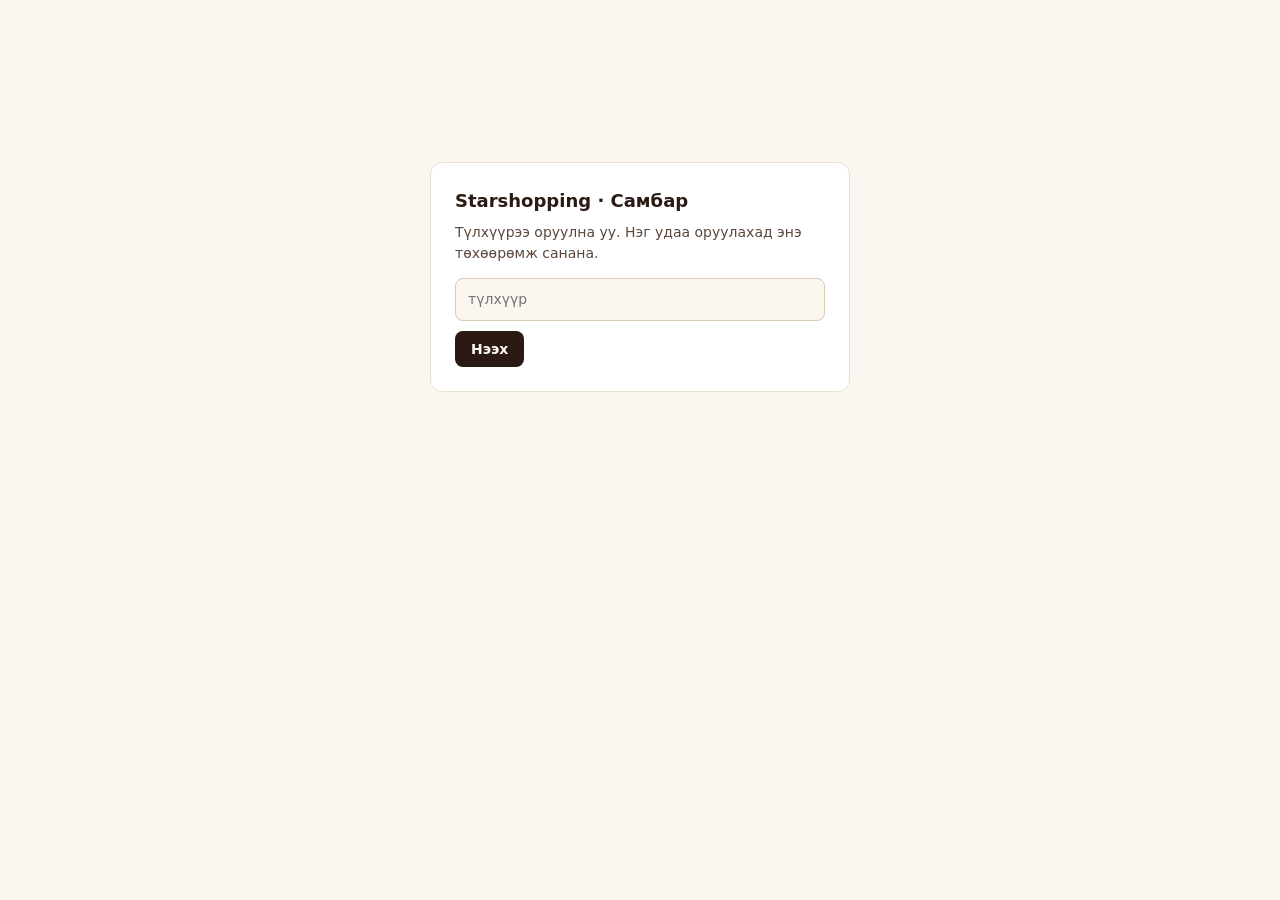
==== commit 020f1cf7: "Update index.html" ====
--- a/board/index.html
+++ b/board/index.html
@@ -20,6 +20,6 @@
 <!-- Кэшийн хамгаалалт (2026-10-05): GitHub Pages скриптийг 10 минут кэшлэдэг тул push хийсний дараа хуучин код харагддаг байсан.
      Одоо файл бүрд 1 минутын хувилбар (?t=) залгана → push хийснээс 1 минутын дотор шинэ код ачаална. -->
 <script>(function(){var t=Math.floor(Date.now()/60000);window.__bt=t;
-['icons','render','tests','ops','orders','money','money2','growth','reach','leak','app'].forEach(function(f){document.write('<script src="'+f+'.js?t='+t+'"><\/script>')});})();</script>
+['icons','render','tests_v4','tests_v5','tests','ops','orders','money','money2','growth','outlook','reach','leak','chat','brief','app'].forEach(function(f){document.write('<script src="'+f+'.js?t='+t+'"><\/script>')});})();</script>
 </body>
 </html>
--- a/board/board.css
+++ b/board/board.css
@@ -84,6 +84,11 @@
 .money4 .ks{white-space:nowrap;overflow:hidden;text-overflow:ellipsis}
 .money4 .per{display:block}
 .money4 .kv.good{color:var(--good)}.money4 .kv.crit{color:var(--crit)}.money4 .kv.warn{color:var(--warn)}
+/* HA (2026-11-13): Nexpress-ийн 7 хоногийн тооцоо — мөнгөний мөрийн доорх хоёр дахь мөр, ижил нүд */
+.money4.nx4{grid-template-columns:minmax(0,1.3fr) repeat(3,minmax(0,1fr));border-top:0}
+.money4.nx4 .kv{font-size:20px}.money4.nx4 .mb:first-child .kv{font-size:24px}
+table.nxw{width:100%;border-collapse:collapse;font-size:13px}table.nxw th,table.nxw td{padding:7px 8px;border-bottom:1px solid var(--ln3);text-align:left}
+table.nxw .r{text-align:right;font-variant-numeric:tabular-nums}table.nxw td.good{color:var(--good)}table.nxw td.warn{color:var(--warn)}table.nxw td.crit{color:var(--crit)}
 .more4{padding:26px 16px 40px;max-width:1440px;margin:0 auto}
 .more4 .mh{font-size:13px;letter-spacing:.02em;color:var(--mut);margin:0 0 10px;font-weight:700;text-transform:none}.more4 .mh:after{display:none}
 .acc4{display:grid;grid-template-columns:1fr;gap:10px}
@@ -100,11 +105,14 @@
   .rail4,.drw4{border:0;border-bottom:1px solid var(--ln);display:flex}.st4.closed .drw4{display:none}
   .map4 .legend{position:static;display:inline-flex;margin:8px 16px}
   .money4{grid-template-columns:repeat(3,1fr)}.money4 .mini{display:none}
+  .money4.nx4{grid-template-columns:repeat(4,minmax(0,1fr))}
   .ph{position:static}
 }
 @media(max-width:620px){
   .map4 .sbox,.hint4,.reopen{display:none}.map4 .stack{display:block;padding:10px 12px}button.sp2{width:100%;font:inherit;text-align:left;cursor:pointer}
   .money4{grid-template-columns:1fr 1fr}.money4 .mb:nth-child(3){grid-column:1/-1}
+  .money4.nx4{grid-template-columns:1fr 1fr}.money4.nx4 .mb:nth-child(3){grid-column:auto}.money4.nx4 .mb:nth-child(2){border-right:0}.money4.nx4 .mb:nth-child(-n+2){border-bottom:1px solid var(--ln3)}
+  .money4.nx4 .ks{white-space:normal}
 }
 /* Зар удирдах */
 .adc{background:var(--s1);border:1px solid var(--ln);border-radius:var(--r);padding:10px 12px 8px;margin-bottom:12px}
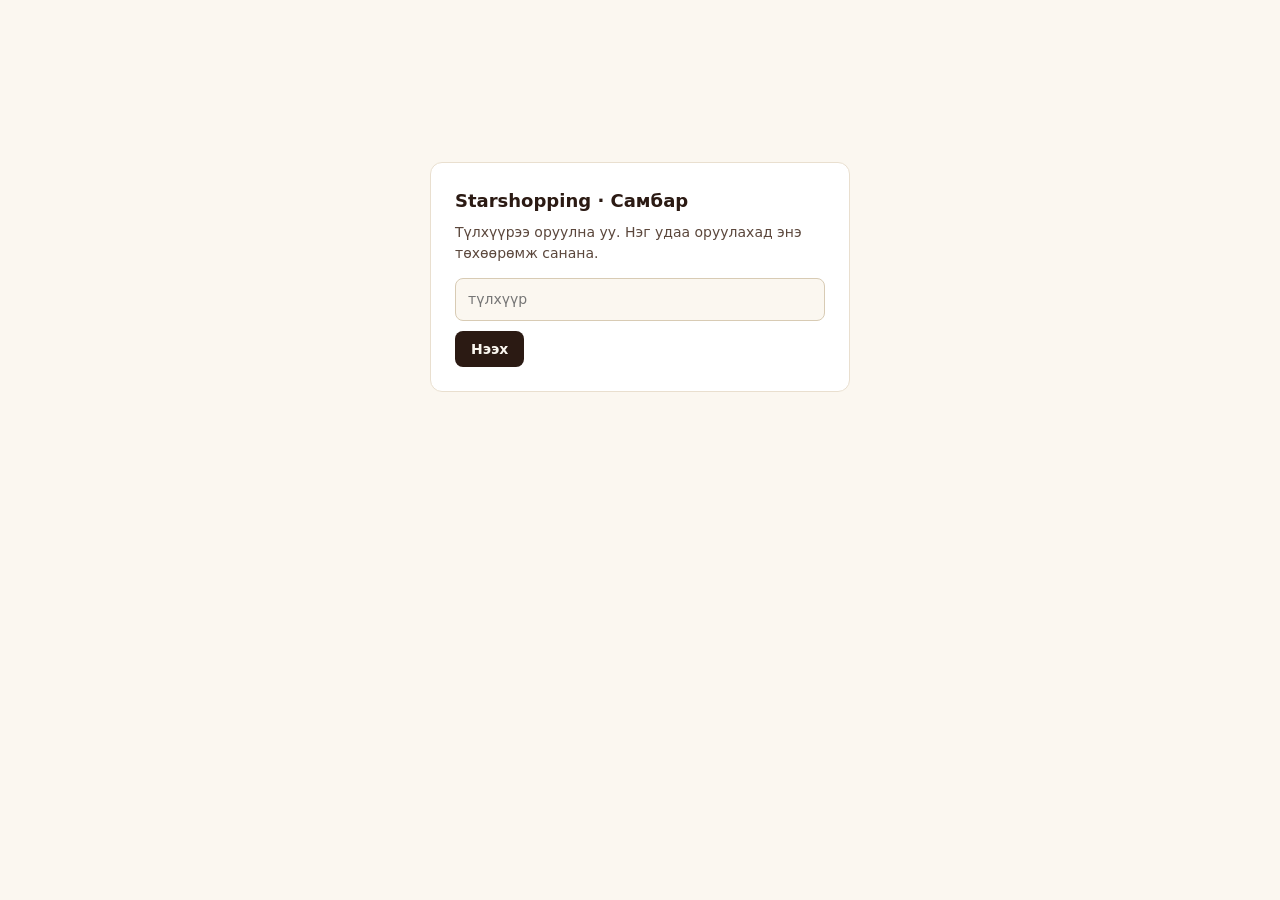
==== commit 80dbf951: "Update index.html" ====
--- a/board/index.html
+++ b/board/index.html
@@ -20,6 +20,6 @@
 <!-- Кэшийн хамгаалалт (2026-10-05): GitHub Pages скриптийг 10 минут кэшлэдэг тул push хийсний дараа хуучин код харагддаг байсан.
      Одоо файл бүрд 1 минутын хувилбар (?t=) залгана → push хийснээс 1 минутын дотор шинэ код ачаална. -->
 <script>(function(){var t=Math.floor(Date.now()/60000);window.__bt=t;
-['icons','render','tests_v4','tests_v5','tests','ops','orders','money','money2','growth','outlook','reach','leak','chat','brief','app'].forEach(function(f){document.write('<script src="'+f+'.js?t='+t+'"><\/script>')});})();</script>
+['icons','render','tests_v4','tests_v5','tests','ops','orders','money','money2','growth','outlook','reach','leak','chat','mine','brief','app'].forEach(function(f){document.write('<script src="'+f+'.js?t='+t+'"><\/script>')});})();</script>
 </body>
 </html>
